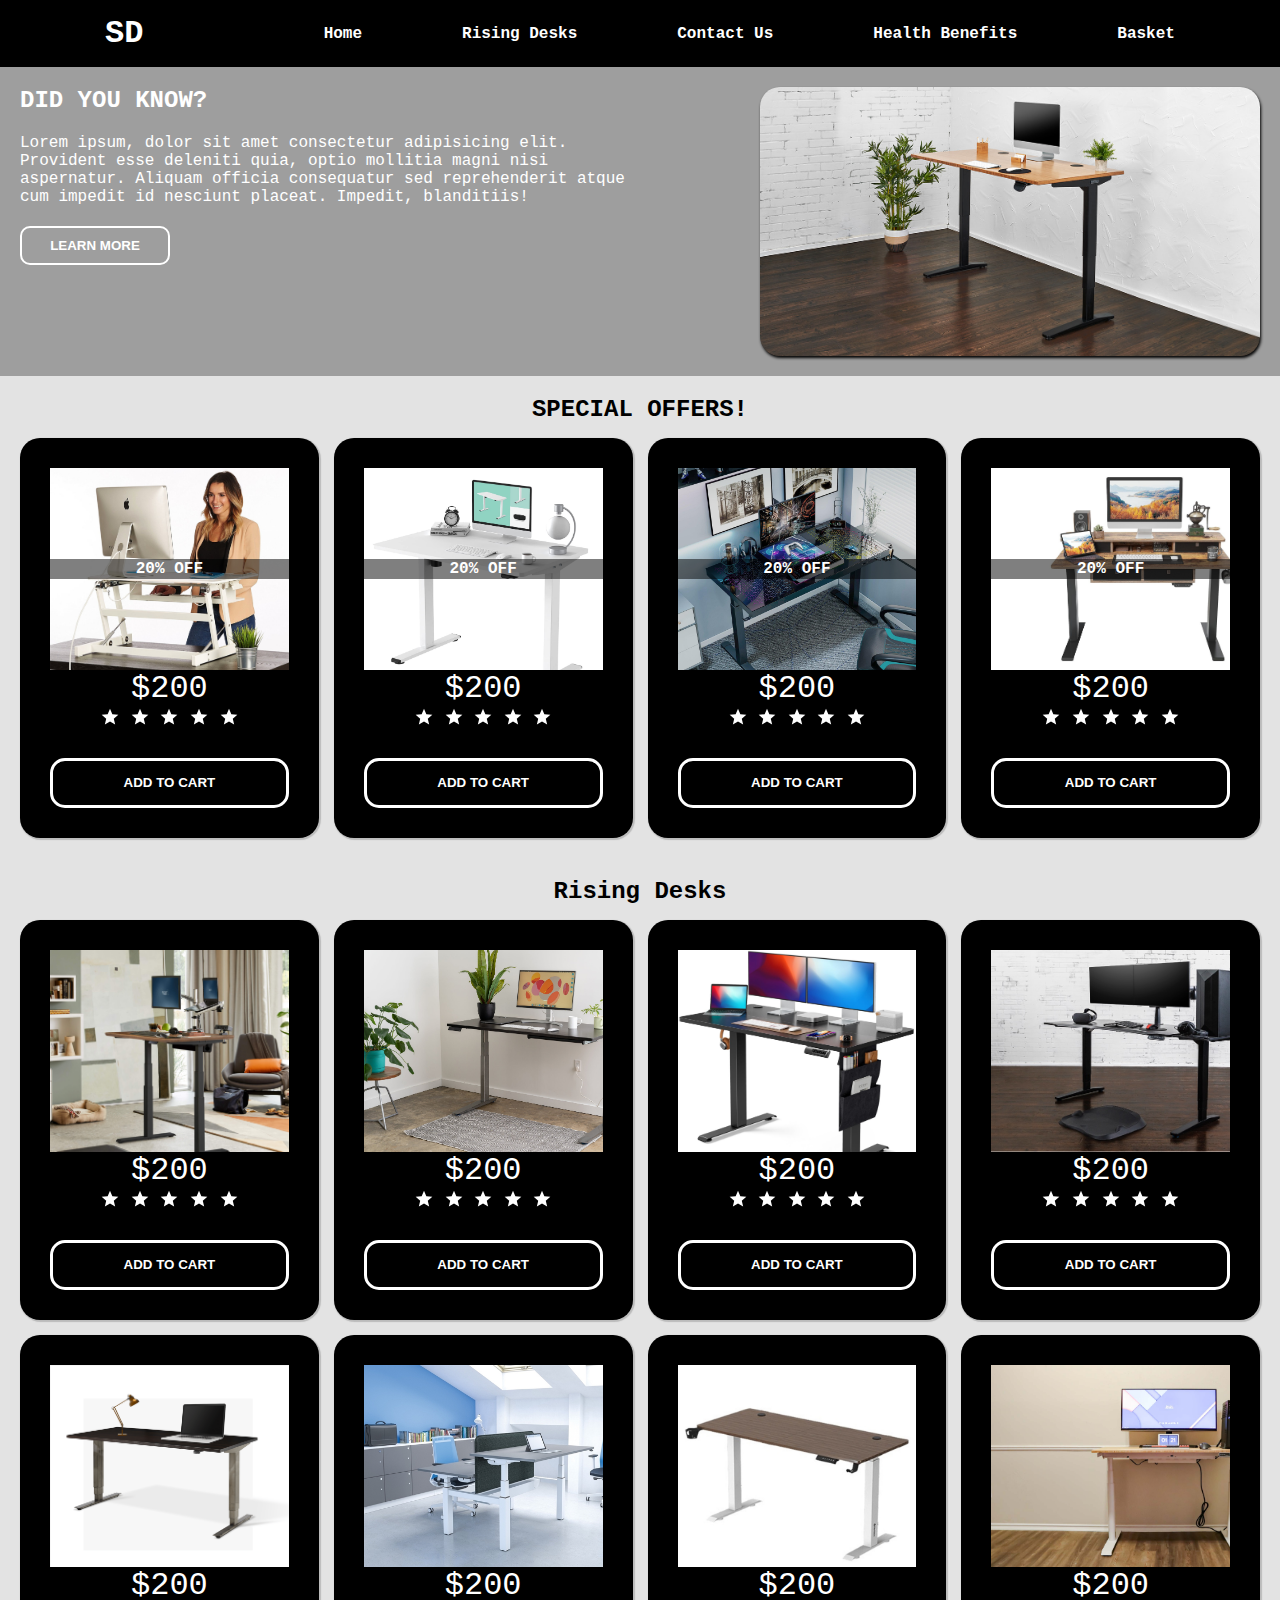
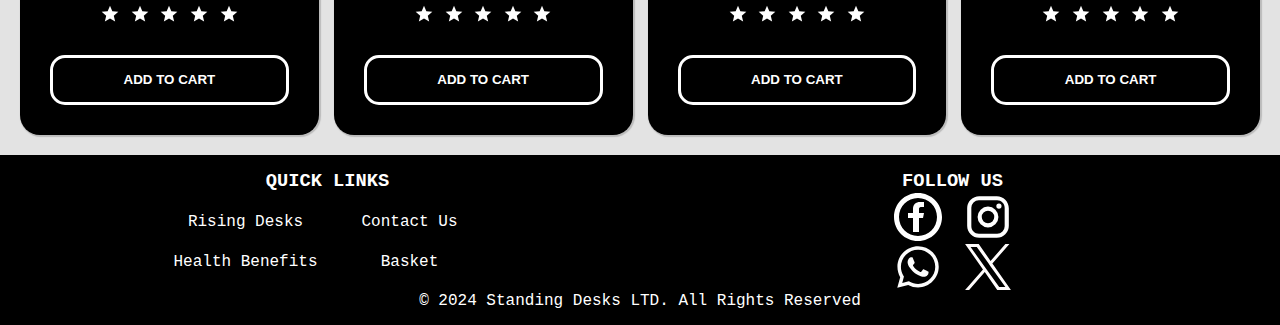
==== index.html @ 580be92f "Add footer section" ====
<!DOCTYPE html>
<html lang="en">
<head>
    <meta charset="UTF-8">
    <meta name="viewport" content="width=device-width, initial-scale=1.0">
    <title>Standing Desks LTD</title>
    <link rel="stylesheet" href="./assets/css/styles.css">
</head>
<body>
    <!--NAVIGATION BAR-->
    <div class="nav">
        <p class="logo">SD</p>
        <ul>
            <li><a href="">Home</a></li>
            <li><a href="">Rising Desks</a></li>
            <li><a href="">Contact Us</a></li>
            <li><a href="">Health Benefits</a></li>
            <li><a href="">Basket</a></li>
        </ul>
    </div>
    <!--HERO -->
    <div class="hero">
        <div class="hero-text">
            <h2>DID YOU KNOW?</h2>
             <p>Lorem ipsum, dolor sit amet consectetur adipisicing elit. Provident esse deleniti quia, optio mollitia magni nisi aspernatur. Aliquam officia consequatur sed reprehenderit atque cum impedit id nesciunt placeat. Impedit, blanditiis!</p>
             <button>LEARN MORE</button>
        </div>
        <img src="./assets/img/standing-desk-1.jpg" alt="">
    </div>
    <!--Special offers section-->
    <div class="special-offers">
        <h2>SPECIAL OFFERS!</h2>
        <!--product card section-->
        <div class="product-card">
            <div class="product-image">
                <div class="tag">20% OFF</div>
            </div>
            <p>$200</p>
            <div class="rating">
                <img src="./assets/img/star.svg" alt="">
                <img src="./assets/img/star.svg" alt="">
                <img src="./assets/img/star.svg" alt="">
                <img src="./assets/img/star.svg" alt="">
                <img src="./assets/img/star.svg" alt="">
            </div>
            <button>ADD TO CART</button>
        </div>

        <div class="product-card">
            <div class="product-image">
                <div class="tag">20% OFF</div>
            </div>
            <p>$200</p>
            <div class="rating">
                <img src="./assets/img/star.svg" alt="">
                <img src="./assets/img/star.svg" alt="">
                <img src="./assets/img/star.svg" alt="">
                <img src="./assets/img/star.svg" alt="">
                <img src="./assets/img/star.svg" alt="">
            </div>
            <button>ADD TO CART</button>
        </div>

        <div class="product-card">
            <div class="product-image">
                <div class="tag">20% OFF</div>
            </div>
            <p>$200</p>
            <div class="rating">
                <img src="./assets/img/star.svg" alt="">
                <img src="./assets/img/star.svg" alt="">
                <img src="./assets/img/star.svg" alt="">
                <img src="./assets/img/star.svg" alt="">
                <img src="./assets/img/star.svg" alt="">
            </div>
            <button>ADD TO CART</button>
        </div>
        <div class="product-card">
            <div class="product-image">
                <div class="tag">20% OFF</div>

            </div>
            <p>$200</p>
            <div class="rating">
                <img src="./assets/img/star.svg" alt="">
                <img src="./assets/img/star.svg" alt="">
                <img src="./assets/img/star.svg" alt="">
                <img src="./assets/img/star.svg" alt="">
                <img src="./assets/img/star.svg" alt="">
            </div>
            <button>ADD TO CART</button>
        </div>    

    </div>

    <!--rising desks section-->
    <div class="rising-desks">
        <h2>Rising Desks</h2>
        <!--product card section-->
        <div class="product-card">
            <div class="product-image">
            </div>
            <p>$200</p>
            <div class="rating">
                <img src="./assets/img/star.svg" alt="">
                <img src="./assets/img/star.svg" alt="">
                <img src="./assets/img/star.svg" alt="">
                <img src="./assets/img/star.svg" alt="">
                <img src="./assets/img/star.svg" alt="">
            </div>
            <button>ADD TO CART</button>
        </div>

        <div class="product-card">
            <div class="product-image">
            </div>
            <p>$200</p>
            <div class="rating">
                <img src="./assets/img/star.svg" alt="">
                <img src="./assets/img/star.svg" alt="">
                <img src="./assets/img/star.svg" alt="">
                <img src="./assets/img/star.svg" alt="">
                <img src="./assets/img/star.svg" alt="">
            </div>
            <button>ADD TO CART</button>
        </div>

        <div class="product-card">
            <div class="product-image">
            </div>
            <p>$200</p>
            <div class="rating">
                <img src="./assets/img/star.svg" alt="">
                <img src="./assets/img/star.svg" alt="">
                <img src="./assets/img/star.svg" alt="">
                <img src="./assets/img/star.svg" alt="">
                <img src="./assets/img/star.svg" alt="">
            </div>
            <button>ADD TO CART</button>
        </div>
        <div class="product-card">
            <div class="product-image">
            </div>
            <p>$200</p>
            <div class="rating">
                <img src="./assets/img/star.svg" alt="">
                <img src="./assets/img/star.svg" alt="">
                <img src="./assets/img/star.svg" alt="">
                <img src="./assets/img/star.svg" alt="">
                <img src="./assets/img/star.svg" alt="">
            </div>
            <button>ADD TO CART</button>
        </div> 
        <div class="product-card">
            <div class="product-image">
            </div>
            <p>$200</p>
            <div class="rating">
                <img src="./assets/img/star.svg" alt="">
                <img src="./assets/img/star.svg" alt="">
                <img src="./assets/img/star.svg" alt="">
                <img src="./assets/img/star.svg" alt="">
                <img src="./assets/img/star.svg" alt="">
            </div>
            <button>ADD TO CART</button>
        </div>

        <div class="product-card">
            <div class="product-image">
            </div>
            <p>$200</p>
            <div class="rating">
                <img src="./assets/img/star.svg" alt="">
                <img src="./assets/img/star.svg" alt="">
                <img src="./assets/img/star.svg" alt="">
                <img src="./assets/img/star.svg" alt="">
                <img src="./assets/img/star.svg" alt="">
            </div>
            <button>ADD TO CART</button>
        </div>

        <div class="product-card">
            <div class="product-image">
            </div>
            <p>$200</p>
            <div class="rating">
                <img src="./assets/img/star.svg" alt="">
                <img src="./assets/img/star.svg" alt="">
                <img src="./assets/img/star.svg" alt="">
                <img src="./assets/img/star.svg" alt="">
                <img src="./assets/img/star.svg" alt="">
            </div>
            <button>ADD TO CART</button>
        </div>
        <div class="product-card">
            <div class="product-image">
            </div>
            <p>$200</p>
            <div class="rating">
                <img src="./assets/img/star.svg" alt="">
                <img src="./assets/img/star.svg" alt="">
                <img src="./assets/img/star.svg" alt="">
                <img src="./assets/img/star.svg" alt="">
                <img src="./assets/img/star.svg" alt="">
            </div>
            <button>ADD TO CART</button>
        </div>    

    </div>   

    </div>
    <!--footer section-->
    <div class="footer">
        <div class="quick-links">
            <h3>QUICK LINKS</h3>
            <p>Rising Desks</p>
            <p>Contact Us</p>
            <p>Health Benefits</p>
            <p>Basket</p>
        </div>
        <div class = "follow-us">
            <h3>FOLLOW US</h3>
            <img src="./assets/img/facebook.svg" alt="">
            <img src="./assets/img/instagram-icon.svg" alt="">
            <img src="./assets/img/whatsapp-icon.svg" alt="">
            <img src="./assets/img/x-icon.svg" alt="">
        </div>
        <p>&#169; 2024 Standing Desks LTD. All Rights Reserved</p>
    </div>
</body>
</html>
---- assets/css/styles.css ----
*{
    margin: 0;
    padding: 0;
    box-sizing: border-box;
}

:root{
    --body-color:#E3E3E3;
    --text-color:white;
    --nav-color:black;
}

body{
    background-color: var(--body-color);
    font-family: 'Courier New', Courier, monospace;
}
/* style rules for navigation bar and logo*/
.nav{
    display: flex;
    background-color: black;
    padding: 15px;
    justify-content: space-around;
    align-items: center;
    
}

.nav ul{
    display: flex;
    gap: 100px;
}

.nav ul li,
.nav ul li a
{
    color: var(--text-color);
    text-decoration: none;
    list-style: none;
    font-size: 1rem;
    font-weight: 700;
    
}


.nav .logo{
    color: var(--text-color);
    font-size: 2rem;
    font-weight: 900;
}

/*style rules for hero */

.hero
{
    display: grid;
    grid-template-columns: 1fr 1fr;
    padding: 20px;
    background-color: rgba(0, 0, 0,0.3);
}

.hero img{
    justify-self: end;
    width:500px;
    border-radius: 20px;
    background-color: grey;
    background-image: url("../img/standing-desk-1.jpg"); 
    box-shadow: 1px 2px 3px black;           
}

.hero .hero-text{
    display: flex;
    gap: 20px;
    flex-direction: column;
    justify-self: center;
    color: var(--text-color);
}

.hero-text > button{
    border: 2px solid var(--text-color);
    color: var(--text-color);
    padding: 10px 20px;
    font-weight: 900;
    background-color: rgba(0, 0, 0,0);
    width: 150px;
    border-radius: 10px;
    
}

/*style rules for special offers section and rising desk section*/
.special-offers,
.rising-desks{
    padding: 20px;
    display: grid;
    gap: 15px;
    grid-template-columns: 1fr 1fr 1fr 1fr;
    
}

.special-offers > h2,
.rising-desks > h2{
    justify-self: center;
    grid-column: 1 / 5 ;
}

/* style rules for product card*/
.special-offers .product-card{
    display: grid;
    padding: 30px;
    grid-template-rows: 2fr 0.2fr 0.5fr 0.5fr;
    height: 400px;
    background-color: rgb(0, 0, 0);
    border-radius: 20px;
    box-shadow: 1px 1px 1px 1px rgb(187, 187, 187);
}

.special-offers .product-card .product-image{
    display: flex;
    align-items: center;
    
}

.special-offers .product-card:nth-child(2) .product-image{
    background-image: url("../img/standing-desk-2.jpg");
    background-size: cover;
    background-repeat: no-repeat;
    
}

.special-offers .product-card:nth-child(3) .product-image{
    background-image: url("../img/standing-desk-3.jpg");
    background-size: cover;
    background-repeat: no-repeat;
    
}

.special-offers .product-card:nth-child(4) .product-image{
    background-image: url("../img/standing-desk-4.jpg");
    background-size: cover;
    background-repeat: no-repeat;
    
}

.special-offers .product-card:nth-child(5) .product-image{
    background-image: url("../img/standing-desk-5.jpg");
    background-size: cover;
    background-repeat: no-repeat;
    
}

.special-offers .product-card .product-image .tag{
    display: flex;
    justify-content: center;
    align-items: center;
    background-color: rgba(0, 0, 0,0.5);
    color: var(--text-color);
    font-weight: 700;
    flex: 1;
    height: 20px;
    
}

.special-offers .product-card .rating img{ 
    width: 20px; 
}

.special-offers .product-card .rating { 
    justify-self: center;
}

.special-offers .product-card p{
    color: var(--text-color);
    justify-self: center;
    font-size: 2rem;
}

.special-offers .product-card button{
    border: 3px solid white;
    background-color: black;
    color: var(--text-color);
    border-radius: 15px;
    font-weight: 900;
}

/*rising desks section*/
.rising-desks .product-card{
    display: grid;
    padding: 30px;
    grid-template-rows: 2fr 0.2fr 0.5fr 0.5fr;
    height: 400px;
    background-color: rgb(0, 0, 0);
    border-radius: 20px;
    box-shadow: 1px 1px 1px 1px rgb(187, 187, 187);
}

.rising-desks .product-card .product-image{
    display: flex;
    align-items: center;
    
}

.rising-desks .product-card:nth-child(2) .product-image{
    background-image: url("../img/standing-desk-6.jpg");
    background-size: cover;
    background-repeat: no-repeat;
    
}

.rising-desks .product-card:nth-child(3) .product-image{
    background-image: url("../img/standing-desk-7.jpg");
    background-size: cover;
    background-repeat: no-repeat;
    
}

.rising-desks .product-card:nth-child(4) .product-image{
    background-image: url("../img/standing-desk-8.jpg");
    background-size: cover;
    background-repeat: no-repeat;
    
}

.rising-desks .product-card:nth-child(5) .product-image{
    background-image: url("../img/standing-desk-9.jpg");
    background-size: cover;
    background-repeat: no-repeat;
    
}

.rising-desks .product-card:nth-child(6) .product-image{
    background-image: url("../img/standing-desk-10.png");
    background-size: cover;
    background-repeat: no-repeat;
    
}

.rising-desks .product-card:nth-child(7) .product-image{
    background-image: url("../img/standing-desk-11.jpg");
    background-size: cover;
    background-repeat: no-repeat;
    
}

.rising-desks .product-card:nth-child(8) .product-image{
    background-image: url("../img/standing-desk-12.jpg");
    background-size: cover;
    background-repeat: no-repeat;
    
}

.rising-desks .product-card:nth-child(9) .product-image{
    background-image: url("../img/standing-desk-13.jpg");
    background-size: cover;
    background-repeat: no-repeat;
    
}
.rising-desks .product-card .product-image .tag{
    display: flex;
    justify-content: center;
    align-items: center;
    background-color: rgba(0, 0, 0,0.5);
    color: var(--text-color);
    font-weight: 700;
    flex: 1;
    height: 20px;
    
}

.rising-desks .product-card .rating img{ 
    width: 20px; 
}

.rising-desks .product-card .rating { 
    justify-self: center;
}

.rising-desks .product-card p{
    color: var(--text-color);
    justify-self: center;
    font-size: 2rem;
}

.rising-desks .product-card button{
    border: 3px solid white;
    background-color: black;
    color: var(--text-color);
    border-radius: 15px;
    font-weight: 900;
}

/*style rules footer*/

.footer{
    display: grid;
    padding: 15px;
    grid-template-columns: 1fr 1fr;
    justify-items: center;
    background-color: black;
    color: var(--text-color);
}

.footer > p {
    grid-column: 1 / 3;
}

.footer .quick-links,
.footer .follow-us{
    display: grid;
    justify-items: center;
    grid-template-columns: 1fr 1fr;
    column-gap: 20px;
}

.footer .quick-links > h3,
.footer .follow-us > h3{
    grid-column: 1 / 3;
}

.footer .follow-us > img{
    width: 50px;
}
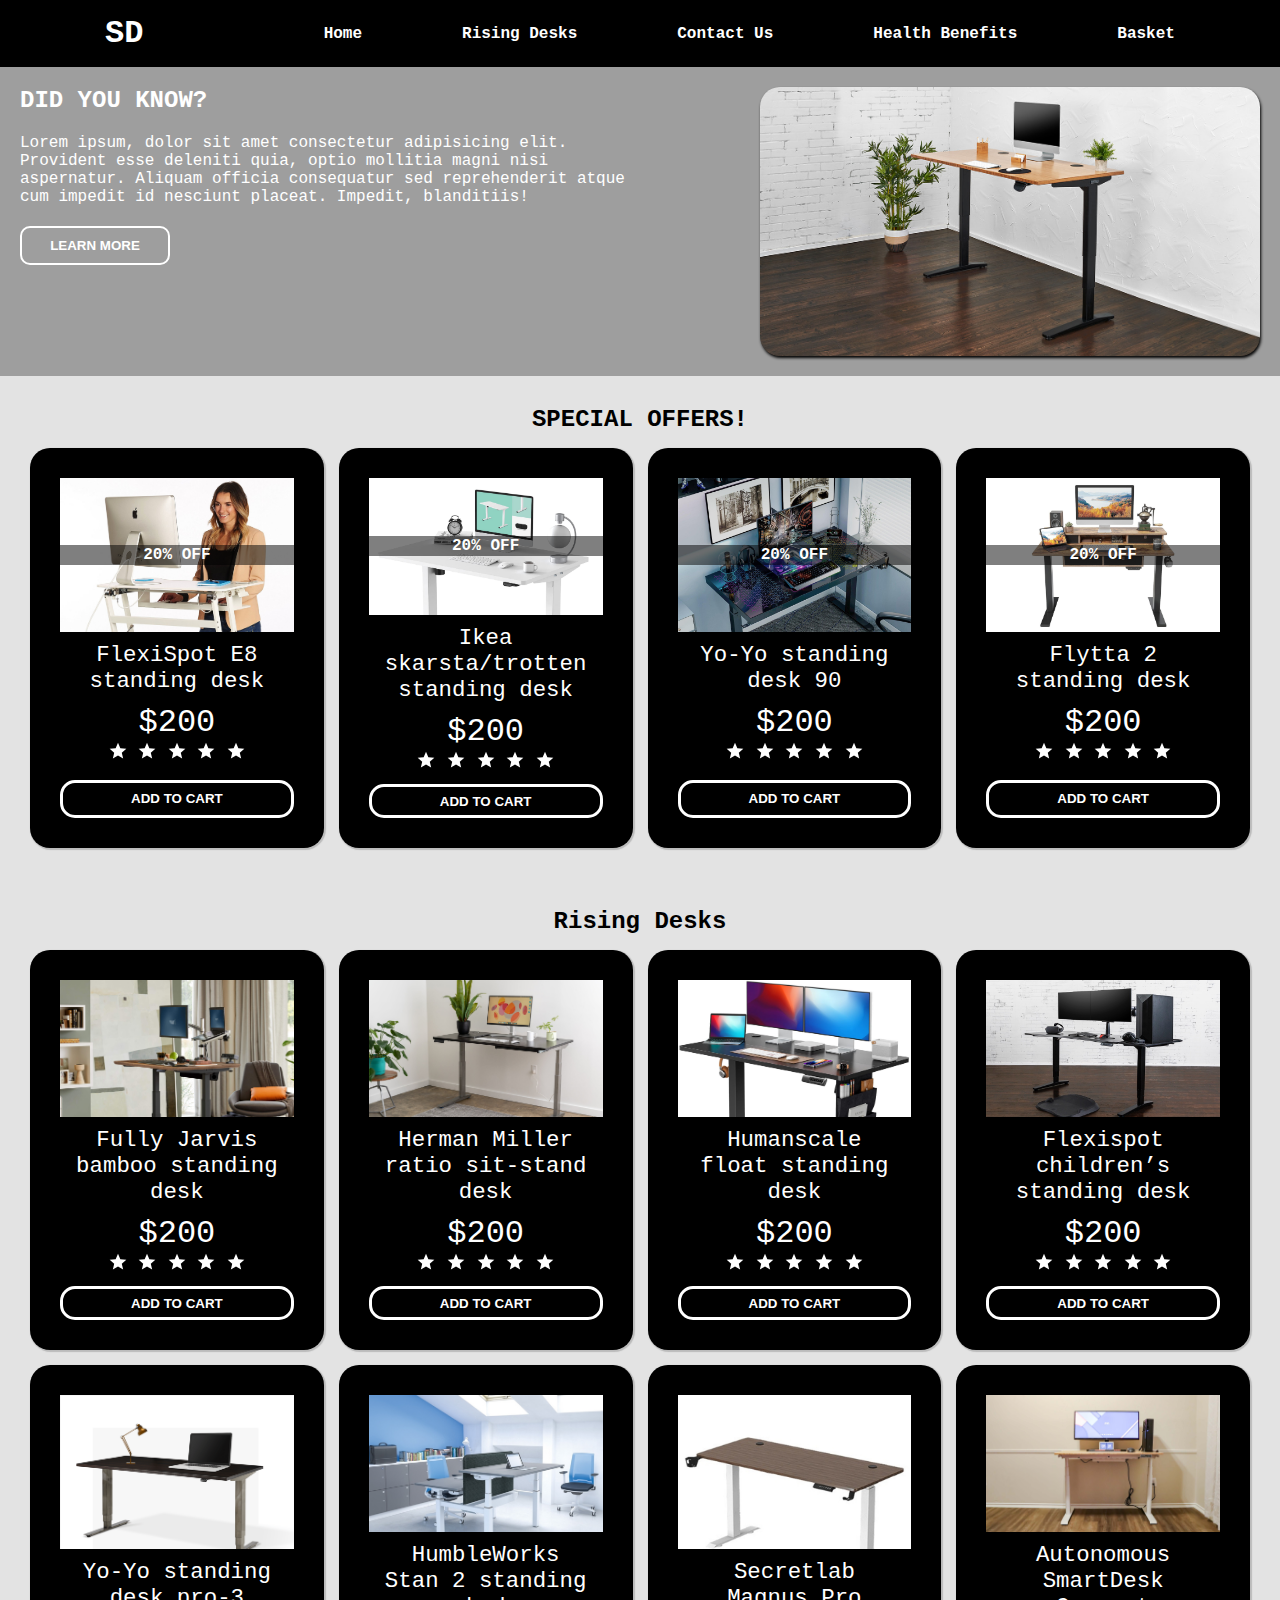
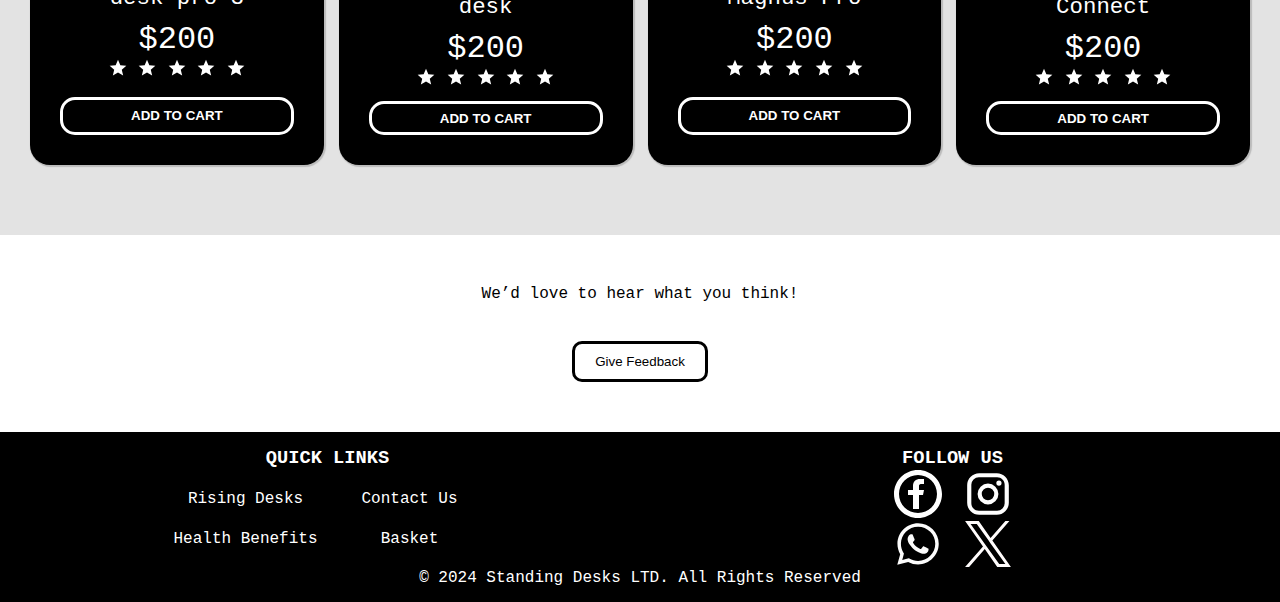
==== commit 66c278f3: "Add link to contact.html" ====
--- a/index.html
+++ b/index.html
@@ -13,7 +13,7 @@
         <ul>
             <li><a href="">Home</a></li>
             <li><a href="">Rising Desks</a></li>
-            <li><a href="">Contact Us</a></li>
+            <li><a href="./assets/pages/contact-us.html">Contact Us</a></li>
             <li><a href="">Health Benefits</a></li>
             <li><a href="">Basket</a></li>
         </ul>
@@ -35,51 +35,58 @@
             <div class="product-image">
                 <div class="tag">20% OFF</div>
             </div>
-            <p>$200</p>
-            <div class="rating">
-                <img src="./assets/img/star.svg" alt="">
-                <img src="./assets/img/star.svg" alt="">
-                <img src="./assets/img/star.svg" alt="">
-                <img src="./assets/img/star.svg" alt="">
-                <img src="./assets/img/star.svg" alt="">
-            </div>
-            <button>ADD TO CART</button>
-        </div>
-
-        <div class="product-card">
-            <div class="product-image">
-                <div class="tag">20% OFF</div>
-            </div>
-            <p>$200</p>
-            <div class="rating">
-                <img src="./assets/img/star.svg" alt="">
-                <img src="./assets/img/star.svg" alt="">
-                <img src="./assets/img/star.svg" alt="">
-                <img src="./assets/img/star.svg" alt="">
-                <img src="./assets/img/star.svg" alt="">
-            </div>
-            <button>ADD TO CART</button>
-        </div>
-
-        <div class="product-card">
-            <div class="product-image">
-                <div class="tag">20% OFF</div>
-            </div>
-            <p>$200</p>
-            <div class="rating">
-                <img src="./assets/img/star.svg" alt="">
-                <img src="./assets/img/star.svg" alt="">
-                <img src="./assets/img/star.svg" alt="">
-                <img src="./assets/img/star.svg" alt="">
-                <img src="./assets/img/star.svg" alt="">
-            </div>
-            <button>ADD TO CART</button>
-        </div>
-        <div class="product-card">
-            <div class="product-image">
-                <div class="tag">20% OFF</div>
-
-            </div>
+            <p class="product-name">FlexiSpot E8 standing desk</p>
+
+            <p>$200</p>
+            <div class="rating">
+                <img src="./assets/img/star.svg" alt="">
+                <img src="./assets/img/star.svg" alt="">
+                <img src="./assets/img/star.svg" alt="">
+                <img src="./assets/img/star.svg" alt="">
+                <img src="./assets/img/star.svg" alt="">
+            </div>
+            <button>ADD TO CART</button>
+        </div>
+
+        <div class="product-card">
+            <div class="product-image">
+                <div class="tag">20% OFF</div>
+            </div>
+            <p class="product-name">Ikea skarsta/trotten standing desk</p>
+
+            <p>$200</p>
+            <div class="rating">
+                <img src="./assets/img/star.svg" alt="">
+                <img src="./assets/img/star.svg" alt="">
+                <img src="./assets/img/star.svg" alt="">
+                <img src="./assets/img/star.svg" alt="">
+                <img src="./assets/img/star.svg" alt="">
+            </div>
+            <button>ADD TO CART</button>
+        </div>
+
+        <div class="product-card">
+            <div class="product-image">
+                <div class="tag">20% OFF</div>
+            </div>
+            <p class="product-name">Yo-Yo standing desk 90</p>
+            <p>$200</p>
+            <div class="rating">
+                <img src="./assets/img/star.svg" alt="">
+                <img src="./assets/img/star.svg" alt="">
+                <img src="./assets/img/star.svg" alt="">
+                <img src="./assets/img/star.svg" alt="">
+                <img src="./assets/img/star.svg" alt="">
+            </div>
+            <button>ADD TO CART</button>
+        </div>
+        <div class="product-card">
+            <div class="product-image">
+                <div class="tag">20% OFF</div>
+
+            </div>
+            <p class="product-name">Flytta 2 standing desk</p>
+
             <p>$200</p>
             <div class="rating">
                 <img src="./assets/img/star.svg" alt="">
@@ -100,47 +107,54 @@
         <div class="product-card">
             <div class="product-image">
             </div>
-            <p>$200</p>
-            <div class="rating">
-                <img src="./assets/img/star.svg" alt="">
-                <img src="./assets/img/star.svg" alt="">
-                <img src="./assets/img/star.svg" alt="">
-                <img src="./assets/img/star.svg" alt="">
-                <img src="./assets/img/star.svg" alt="">
-            </div>
-            <button>ADD TO CART</button>
-        </div>
-
-        <div class="product-card">
-            <div class="product-image">
-            </div>
-            <p>$200</p>
-            <div class="rating">
-                <img src="./assets/img/star.svg" alt="">
-                <img src="./assets/img/star.svg" alt="">
-                <img src="./assets/img/star.svg" alt="">
-                <img src="./assets/img/star.svg" alt="">
-                <img src="./assets/img/star.svg" alt="">
-            </div>
-            <button>ADD TO CART</button>
-        </div>
-
-        <div class="product-card">
-            <div class="product-image">
-            </div>
-            <p>$200</p>
-            <div class="rating">
-                <img src="./assets/img/star.svg" alt="">
-                <img src="./assets/img/star.svg" alt="">
-                <img src="./assets/img/star.svg" alt="">
-                <img src="./assets/img/star.svg" alt="">
-                <img src="./assets/img/star.svg" alt="">
-            </div>
-            <button>ADD TO CART</button>
-        </div>
-        <div class="product-card">
-            <div class="product-image">
-            </div>
+            <p class="product-name">Fully Jarvis bamboo standing desk</p>
+
+            <p>$200</p>
+            <div class="rating">
+                <img src="./assets/img/star.svg" alt="">
+                <img src="./assets/img/star.svg" alt="">
+                <img src="./assets/img/star.svg" alt="">
+                <img src="./assets/img/star.svg" alt="">
+                <img src="./assets/img/star.svg" alt="">
+            </div>
+            <button>ADD TO CART</button>
+        </div>
+
+        <div class="product-card">
+            <div class="product-image">
+            </div>
+            <p class="product-name">Herman Miller ratio sit-stand desk</p>
+
+            <p>$200</p>
+            <div class="rating">
+                <img src="./assets/img/star.svg" alt="">
+                <img src="./assets/img/star.svg" alt="">
+                <img src="./assets/img/star.svg" alt="">
+                <img src="./assets/img/star.svg" alt="">
+                <img src="./assets/img/star.svg" alt="">
+            </div>
+            <button>ADD TO CART</button>
+        </div>
+
+        <div class="product-card">
+            <div class="product-image">
+            </div>
+            <p class="product-name">Humanscale float standing desk</p>
+            <p>$200</p>
+            <div class="rating">
+                <img src="./assets/img/star.svg" alt="">
+                <img src="./assets/img/star.svg" alt="">
+                <img src="./assets/img/star.svg" alt="">
+                <img src="./assets/img/star.svg" alt="">
+                <img src="./assets/img/star.svg" alt="">
+            </div>
+            <button>ADD TO CART</button>
+        </div>
+        <div class="product-card">
+            <div class="product-image">
+            </div>
+            <p class="product-name">Flexispot children’s standing desk</p>
+            
             <p>$200</p>
             <div class="rating">
                 <img src="./assets/img/star.svg" alt="">
@@ -154,47 +168,54 @@
         <div class="product-card">
             <div class="product-image">
             </div>
-            <p>$200</p>
-            <div class="rating">
-                <img src="./assets/img/star.svg" alt="">
-                <img src="./assets/img/star.svg" alt="">
-                <img src="./assets/img/star.svg" alt="">
-                <img src="./assets/img/star.svg" alt="">
-                <img src="./assets/img/star.svg" alt="">
-            </div>
-            <button>ADD TO CART</button>
-        </div>
-
-        <div class="product-card">
-            <div class="product-image">
-            </div>
-            <p>$200</p>
-            <div class="rating">
-                <img src="./assets/img/star.svg" alt="">
-                <img src="./assets/img/star.svg" alt="">
-                <img src="./assets/img/star.svg" alt="">
-                <img src="./assets/img/star.svg" alt="">
-                <img src="./assets/img/star.svg" alt="">
-            </div>
-            <button>ADD TO CART</button>
-        </div>
-
-        <div class="product-card">
-            <div class="product-image">
-            </div>
-            <p>$200</p>
-            <div class="rating">
-                <img src="./assets/img/star.svg" alt="">
-                <img src="./assets/img/star.svg" alt="">
-                <img src="./assets/img/star.svg" alt="">
-                <img src="./assets/img/star.svg" alt="">
-                <img src="./assets/img/star.svg" alt="">
-            </div>
-            <button>ADD TO CART</button>
-        </div>
-        <div class="product-card">
-            <div class="product-image">
-            </div>
+            <p class="product-name">Yo-Yo standing desk pro-3</p>
+
+            <p>$200</p>
+            <div class="rating">
+                <img src="./assets/img/star.svg" alt="">
+                <img src="./assets/img/star.svg" alt="">
+                <img src="./assets/img/star.svg" alt="">
+                <img src="./assets/img/star.svg" alt="">
+                <img src="./assets/img/star.svg" alt="">
+            </div>
+            <button>ADD TO CART</button>
+        </div>
+
+        <div class="product-card">
+            <div class="product-image">
+            </div>
+            <p class="product-name">HumbleWorks Stan 2 standing desk</p>
+
+            <p>$200</p>
+            <div class="rating">
+                <img src="./assets/img/star.svg" alt="">
+                <img src="./assets/img/star.svg" alt="">
+                <img src="./assets/img/star.svg" alt="">
+                <img src="./assets/img/star.svg" alt="">
+                <img src="./assets/img/star.svg" alt="">
+            </div>
+            <button>ADD TO CART</button>
+        </div>
+
+        <div class="product-card">
+            <div class="product-image">
+            </div>
+            <p class="product-name">Secretlab Magnus Pro</p>
+            <p>$200</p>
+            <div class="rating">
+                <img src="./assets/img/star.svg" alt="">
+                <img src="./assets/img/star.svg" alt="">
+                <img src="./assets/img/star.svg" alt="">
+                <img src="./assets/img/star.svg" alt="">
+                <img src="./assets/img/star.svg" alt="">
+            </div>
+            <button>ADD TO CART</button>
+        </div>
+        <div class="product-card">
+            <div class="product-image">
+            </div>
+            <p class="product-name">Autonomous SmartDesk Connect</p>
+
             <p>$200</p>
             <div class="rating">
                 <img src="./assets/img/star.svg" alt="">
@@ -208,6 +229,11 @@
 
     </div>   
 
+    </div>
+    <!--feedback section-->
+    <div class="feedback">
+        <p>We’d love to hear what you think!</p>
+        <button>Give Feedback</button>
     </div>
     <!--footer section-->
     <div class="footer">
--- a/assets/css/styles.css
+++ b/assets/css/styles.css
@@ -88,10 +88,10 @@
 /*style rules for special offers section and rising desk section*/
 .special-offers,
 .rising-desks{
-    padding: 20px;
     display: grid;
     gap: 15px;
     grid-template-columns: 1fr 1fr 1fr 1fr;
+    padding: 30px;
     
 }
 
@@ -105,7 +105,7 @@
 .special-offers .product-card{
     display: grid;
     padding: 30px;
-    grid-template-rows: 2fr 0.2fr 0.5fr 0.5fr;
+    grid-template-rows: 2fr 0.2fr 0.2fr 0.5fr 0.5fr;
     height: 400px;
     background-color: rgb(0, 0, 0);
     border-radius: 20px;
@@ -172,6 +172,13 @@
     font-size: 2rem;
 }
 
+.special-offers .product-card .product-name{
+    color: var(--text-color);
+    font-size: 1.4rem;
+    text-align: center;
+    padding: 10px;
+}
+
 .special-offers .product-card button{
     border: 3px solid white;
     background-color: black;
@@ -184,7 +191,7 @@
 .rising-desks .product-card{
     display: grid;
     padding: 30px;
-    grid-template-rows: 2fr 0.2fr 0.5fr 0.5fr;
+    grid-template-rows: 2fr 0.2fr 0.2fr 0.5fr 0.5fr;
     height: 400px;
     background-color: rgb(0, 0, 0);
     border-radius: 20px;
@@ -278,6 +285,13 @@
     font-size: 2rem;
 }
 
+.rising-desks .product-card .product-name{
+    color: var(--text-color);
+    font-size: 1.4rem;
+    text-align: center;
+    padding: 10px;
+}
+
 .rising-desks .product-card button{
     border: 3px solid white;
     background-color: black;
@@ -285,7 +299,23 @@
     border-radius: 15px;
     font-weight: 900;
 }
-
+/*style rules for feedback section*/
+.feedback{
+    display: grid;
+    background-color:rgb(255, 255, 255);
+    padding: 50px;
+    grid-template-rows: 1fr 1fr;
+    row-gap: 15px;
+    justify-items: center;
+    margin-top: 40px;
+}
+
+.feedback > button{
+    background-color: white;
+    padding:10px 20px;
+    border: 3px solid black;
+    border-radius: 10px;
+}
 /*style rules footer*/
 
 .footer{
@@ -318,3 +348,65 @@
     width: 50px;
 }
 
+/*STYLE RULES FOR contact FORM */
+.form-container{
+    display: grid;
+    grid-template-columns: 1fr 1fr;
+}
+
+.form-container .form-picture{
+    background-image: url("../img/standing-desk-4.jpg");
+    background-size: cover;
+    background-repeat: no-repeat;
+}
+
+.form-container .form-picture .test{
+    display: flex;
+    justify-content: center;
+    align-items: center;
+    font-weight: 900;
+    font-size: 2rem;
+    width: auto;
+    height: 75vh;
+    background-color: rgba(29, 28, 28,0.5);
+    color: var(--text-color);
+}
+
+.form-container form{
+    padding: 30px;
+    display: grid;
+    grid-template-columns: 1fr 1fr;
+    column-gap: 15px;
+    row-gap: 20px;
+}
+
+.form-container form .details{
+    display: flex;
+    flex-direction: column;
+}
+
+.form-container form h2{
+    grid-column: 1 / 3;
+}
+
+.form-container form .message{
+    grid-column: 1 / 3;
+}
+
+.form-container form .details > input,
+.form-container form .details > textarea{
+    padding: 10px;
+    border-radius: 20px;
+    border: 1px solid black;
+}
+
+.form-container form button{
+    width: 150px;
+    padding: 10px 20px;
+    border-radius: 20px;
+    color: var(--text-color);
+    background-color: black;
+    font-weight: 900;
+}
+
+
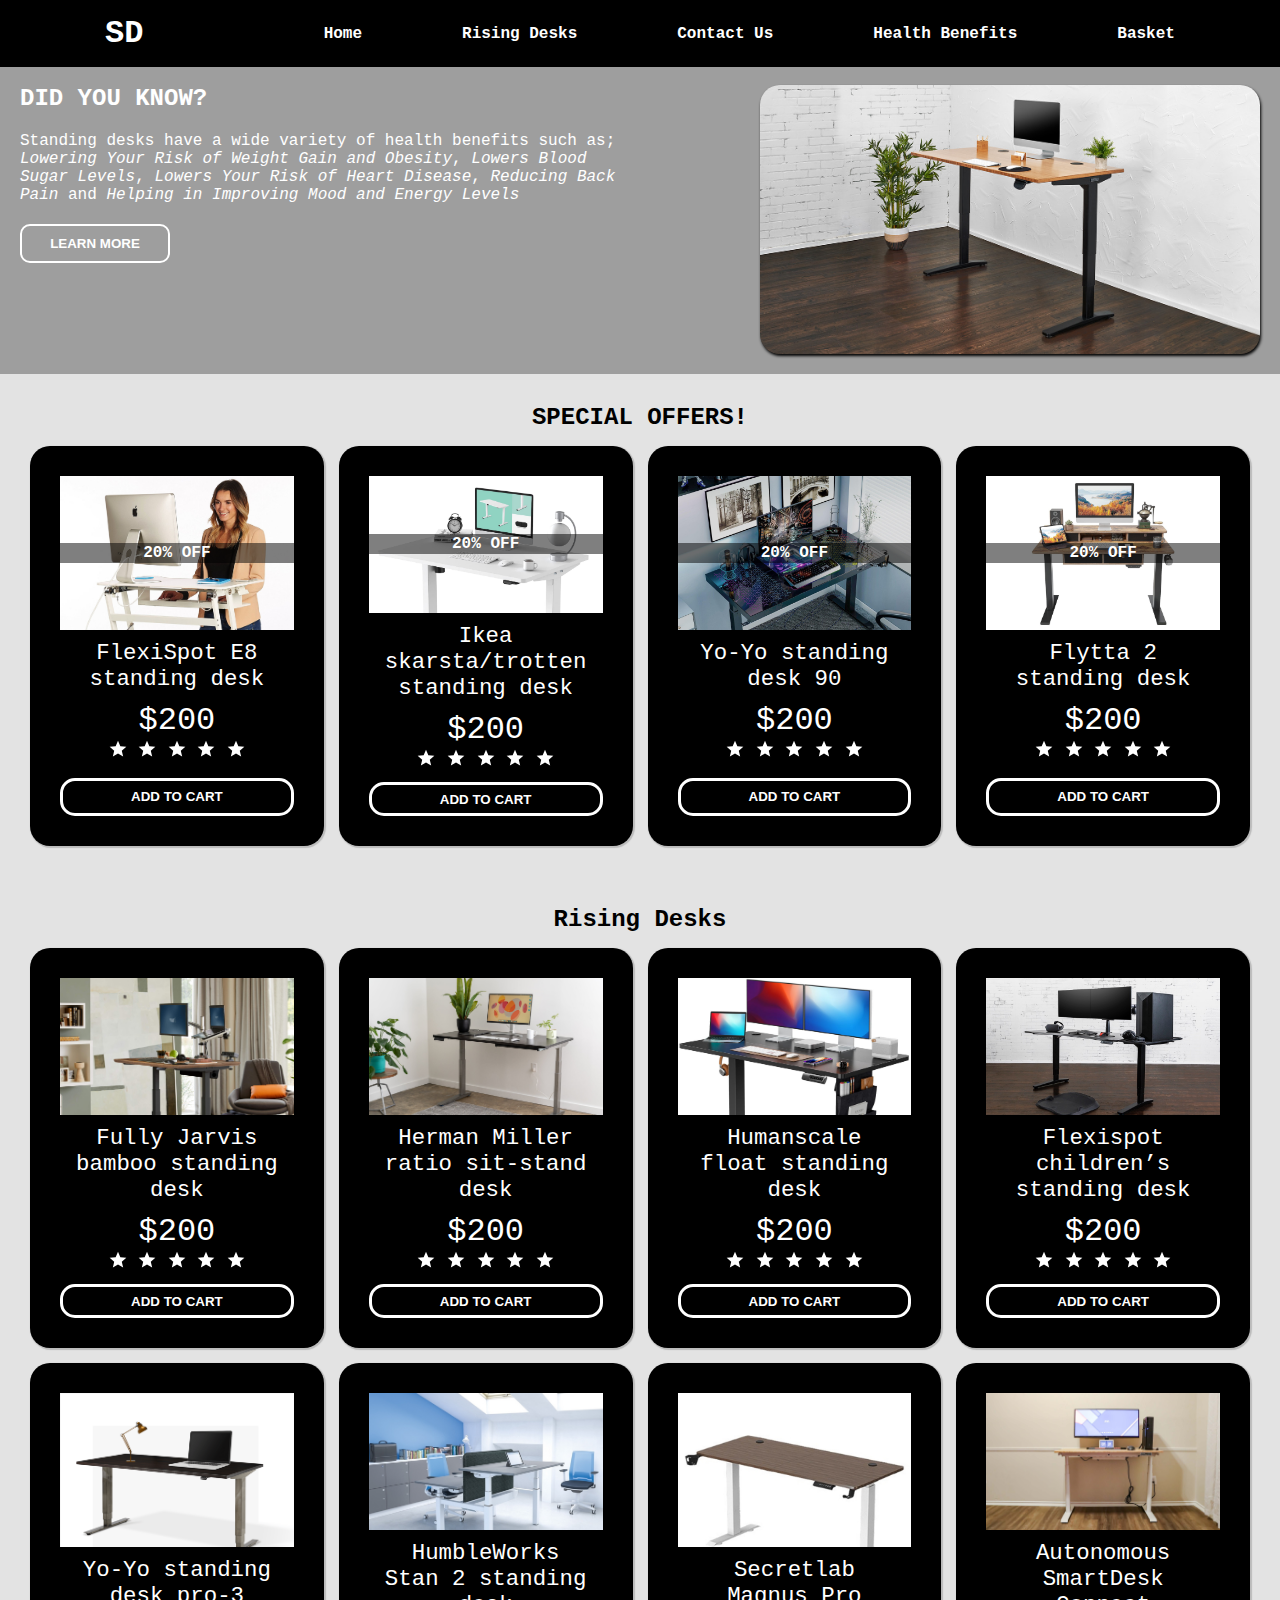
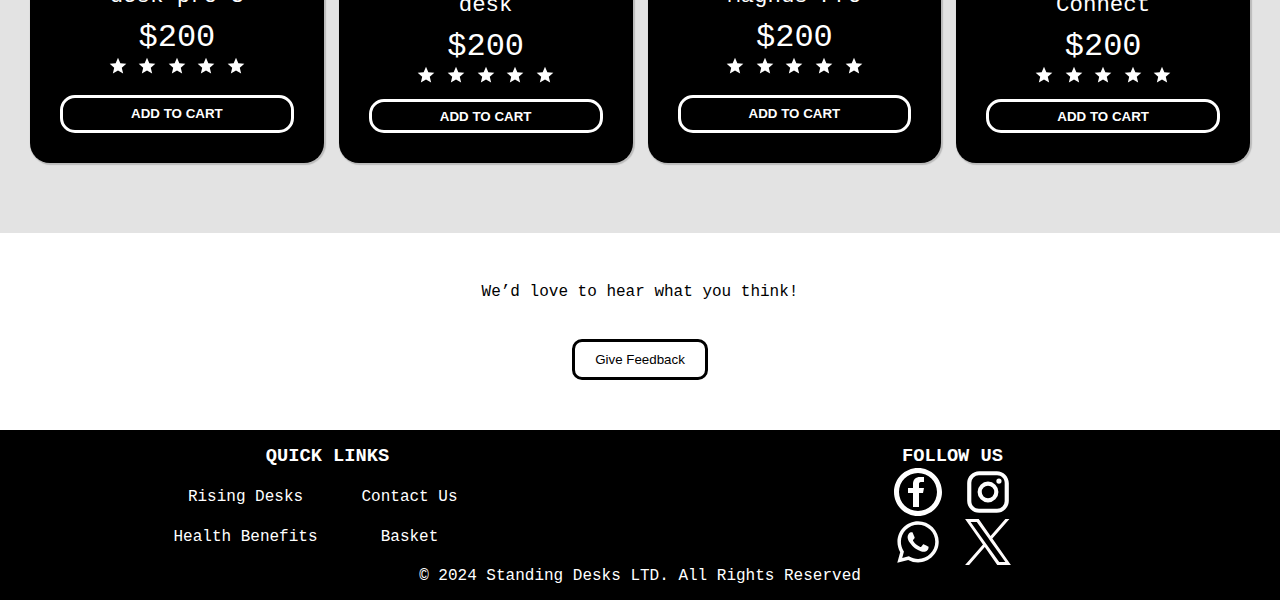
==== commit a56c19ac: "Add link to health benefitd.html" ====
--- a/index.html
+++ b/index.html
@@ -12,9 +12,9 @@
         <p class="logo">SD</p>
         <ul>
             <li><a href="">Home</a></li>
-            <li><a href="">Rising Desks</a></li>
+            <li><a href="./assets/pages/rising-desks.html">Rising Desks</a></li>
             <li><a href="./assets/pages/contact-us.html">Contact Us</a></li>
-            <li><a href="">Health Benefits</a></li>
+            <li><a href="./assets/pages/health-benefits.html">Health Benefits</a></li>
             <li><a href="">Basket</a></li>
         </ul>
     </div>
@@ -22,7 +22,7 @@
     <div class="hero">
         <div class="hero-text">
             <h2>DID YOU KNOW?</h2>
-             <p>Lorem ipsum, dolor sit amet consectetur adipisicing elit. Provident esse deleniti quia, optio mollitia magni nisi aspernatur. Aliquam officia consequatur sed reprehenderit atque cum impedit id nesciunt placeat. Impedit, blanditiis!</p>
+             <p>Standing desks have a wide variety of health benefits such as; <em>Lowering Your Risk of Weight Gain and Obesity</em>, <em>Lowers Blood Sugar Levels</em>, <em>Lowers Your Risk of Heart Disease</em>, <em>Reducing Back Pain</em> and <em>Helping in Improving Mood and Energy Levels</em></p>
              <button>LEARN MORE</button>
         </div>
         <img src="./assets/img/standing-desk-1.jpg" alt="">
--- a/assets/css/styles.css
+++ b/assets/css/styles.css
@@ -21,6 +21,9 @@
     padding: 15px;
     justify-content: space-around;
     align-items: center;
+    position: fixed;
+    top: 0;
+    width: 100vw;
     
 }
 
@@ -52,6 +55,7 @@
 .hero
 {
     display: grid;
+    margin-top: 65px;
     grid-template-columns: 1fr 1fr;
     padding: 20px;
     background-color: rgba(0, 0, 0,0.3);
@@ -352,6 +356,7 @@
 .form-container{
     display: grid;
     grid-template-columns: 1fr 1fr;
+    margin-top: 65px;
 }
 
 .form-container .form-picture{
@@ -409,4 +414,133 @@
     font-weight: 900;
 }
 
-
+/* rising desks product item */
+.product-item{
+    margin: 100px;
+    border: 2px solid black;
+    border-radius: 25px;
+    padding:20px;
+    display: grid;
+    column-gap: 30px;
+    grid-template-columns: 1fr 1fr;
+
+}
+
+.product-item:nth-child(2) .item-image{
+    background-image: url("../img/standing-desk-2.jpg");
+    background-size: cover;
+    background-repeat: no-repeat;
+}
+
+.product-item:nth-child(3) .item-image{
+    background-image: url("../img/standing-desk-3.jpg");
+    background-size: cover;
+    background-repeat: no-repeat;
+}
+
+.product-item:nth-child(4) .item-image{
+    background-image: url("../img/standing-desk-4.jpg");
+    background-size: cover;
+    background-repeat: no-repeat;
+}
+
+.product-item:nth-child(5) .item-image{
+    background-image: url("../img/standing-desk-5.jpg");
+    background-size: cover;
+    background-repeat: no-repeat;
+}
+
+.product-item:nth-child(6) .item-image{
+    background-image: url("../img/standing-desk-6.jpg");
+    background-size: cover;
+    background-repeat: no-repeat;
+}
+
+.product-item:nth-child(7) .item-image{
+    background-image: url("../img/standing-desk-7.jpg");
+    background-size: cover;
+    background-repeat: no-repeat;
+}
+
+.product-item:nth-child(8) .item-image{
+    background-image: url("../img/standing-desk-8.jpg");
+    background-size: cover;
+    background-repeat: no-repeat;
+}
+
+.product-item:nth-child(9) .item-image{
+    background-image: url("../img/standing-desk-9.jpg");
+    background-size: cover;
+    background-repeat: no-repeat;
+}
+
+.product-item:nth-child(10) .item-image{
+    background-image: url("../img/standing-desk-10.png");
+    background-size: cover;
+    background-repeat: no-repeat;
+}
+
+.product-item:nth-child(11) .item-image{
+    background-image: url("../img/standing-desk-11.jpg");
+    background-size: cover;
+    background-repeat: no-repeat;
+}
+
+.product-item:nth-child(12) .item-image{
+    background-image: url("../img/standing-desk-12.jpg");
+    background-size: cover;
+    background-repeat: no-repeat;
+}
+
+.product-item:nth-child(13) .item-image{
+    background-image: url("../img/standing-desk-13.jpg");
+    background-size: cover;
+    background-repeat: no-repeat;
+}
+
+
+
+.product-item .product-description-container .rating img{
+    width: 20px;
+    padding: 1px;
+    background-color: black;
+    border-radius: 20px;
+}
+.product-item .product-description-container button{
+    margin-top: 20px;
+    padding: 10px 20px;
+    background-color: var(--body-color);
+    border: 3px solid black;
+    font-weight: 900;
+    border-radius: 20px;
+}
+
+/*Health benefits section*/
+.health-benefits-container{
+    margin: 100px;
+}
+
+.health-benefits-container ol p {
+    margin-bottom: 20px;
+}
+
+.health-benefits-container ol > li {
+    font-size: 2rem;
+    font-weight: 900;
+}
+
+.bottom-line-container{
+    display: grid;
+    grid-template-columns: 0.01fr 1fr;
+    margin: 50px;
+    background-color: whitesmoke;
+}
+
+.bottom-line-container div:nth-child(1){
+    background-color: black;
+    width: 4px;
+}
+
+.bottom-line-container div:nth-child(2){
+    padding: 30px;
+}
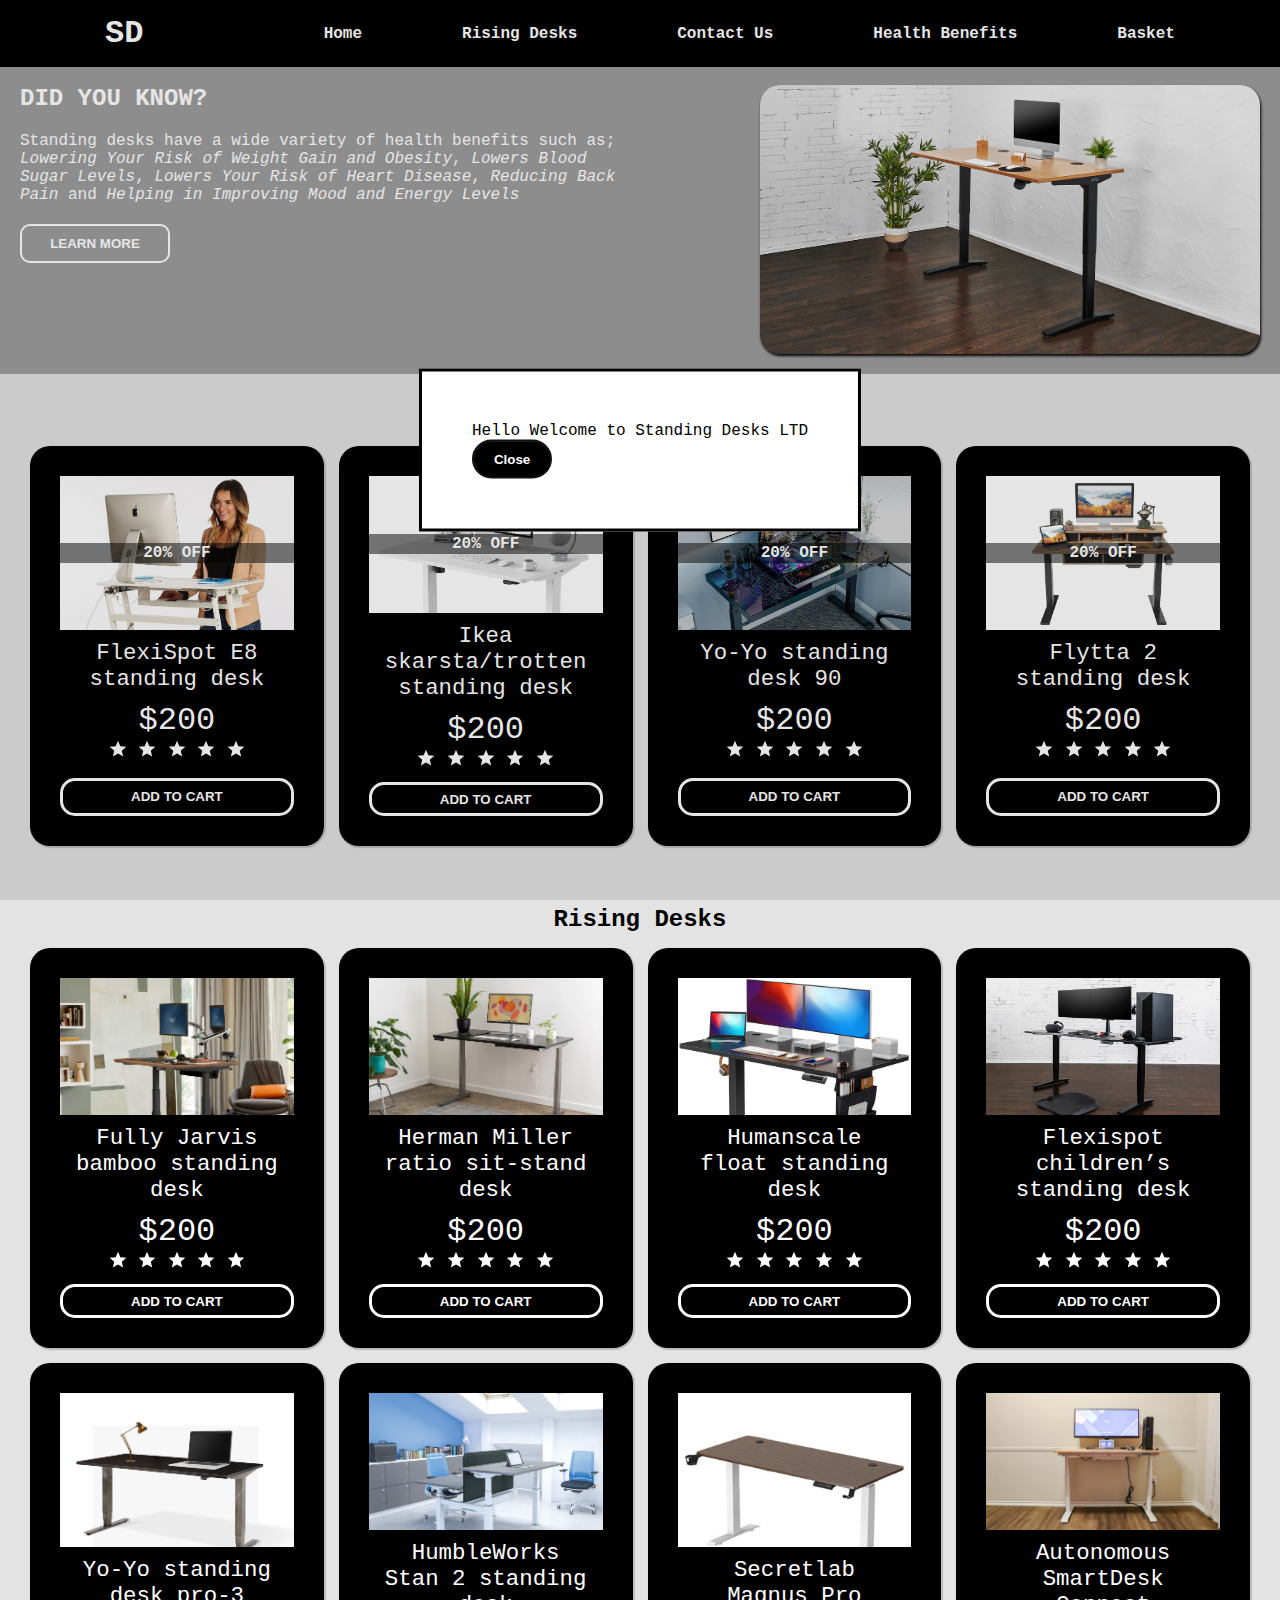
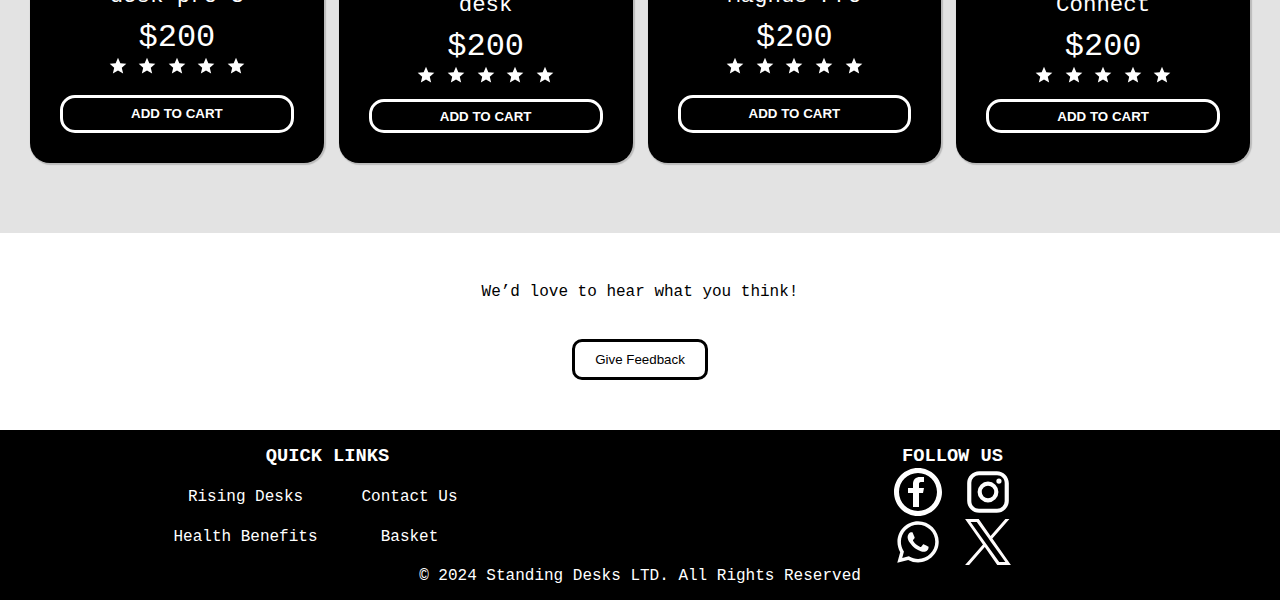
==== commit 02a13f46: "Add modal" ====
--- a/index.html
+++ b/index.html
@@ -15,9 +15,17 @@
             <li><a href="./assets/pages/rising-desks.html">Rising Desks</a></li>
             <li><a href="./assets/pages/contact-us.html">Contact Us</a></li>
             <li><a href="./assets/pages/health-benefits.html">Health Benefits</a></li>
-            <li><a href="">Basket</a></li>
+            <li><a href="./assets/pages/basket.html">Basket</a></li>
         </ul>
     </div>
+    <!--modal pop up-->
+    
+        <dialog class="modal">
+            <p>Hello Welcome to Standing Desks LTD</p>
+            <button autofocus>Close</button>
+        </dialog>
+
+    
     <!--HERO -->
     <div class="hero">
         <div class="hero-text">
@@ -253,5 +261,7 @@
         </div>
         <p>&#169; 2024 Standing Desks LTD. All Rights Reserved</p>
     </div>
+
+    <script src="./assets/js/script.js"></script>
 </body>
 </html>--- a/assets/css/styles.css
+++ b/assets/css/styles.css
@@ -49,7 +49,22 @@
     font-size: 2rem;
     font-weight: 900;
 }
-
+/* style rules for modal pop up*/
+
+.modal{
+    padding: 50px;
+    top: 50%;
+    left: 50%;
+    translate: -50% -50%;
+}
+
+.modal button{
+    padding: 10px 20px;
+    border-radius: 20px;
+    color: var(--text-color);
+    font-weight: 900;
+    background-color: black;
+}
 /*style rules for hero */
 
 .hero
@@ -544,3 +559,64 @@
 .bottom-line-container div:nth-child(2){
     padding: 30px;
 }
+
+/*style rules for basket section*/
+
+.product-table{
+    margin: 100px;
+    display: grid;
+    
+    
+}
+
+.product-table .table-header{
+    display: grid;
+    justify-items: center;
+    color: var(--text-color);
+    background-color: black;
+    padding: 10px;
+    grid-template-columns: 1fr 1fr 1fr;
+}
+
+.product-table .table-content{
+    display: grid;
+    grid-template-columns: 1fr 1fr 1fr;
+    background-color: whitesmoke;
+    height: 300px;
+    overflow: auto;
+
+}
+
+.payment-form{
+    display: flex;
+    flex-direction: column;
+    gap: 20px;
+    margin: 100px;
+}
+
+.payment-form > h2{
+    text-align: center;
+}
+
+.payment-form .details{
+    display: grid;
+    grid-template-columns: 1fr;
+    row-gap: 5px;
+}
+
+.payment-form .details input,
+select
+{
+    padding: 10px 20px;
+    border-radius: 20px;
+}
+
+.payment-form > button{
+    color: var(--text-color);
+    background-color: black;
+    padding: 10px 20px;
+    font-weight: 900;
+    width: 150px;
+    align-self: center;
+    border-radius: 20px;
+}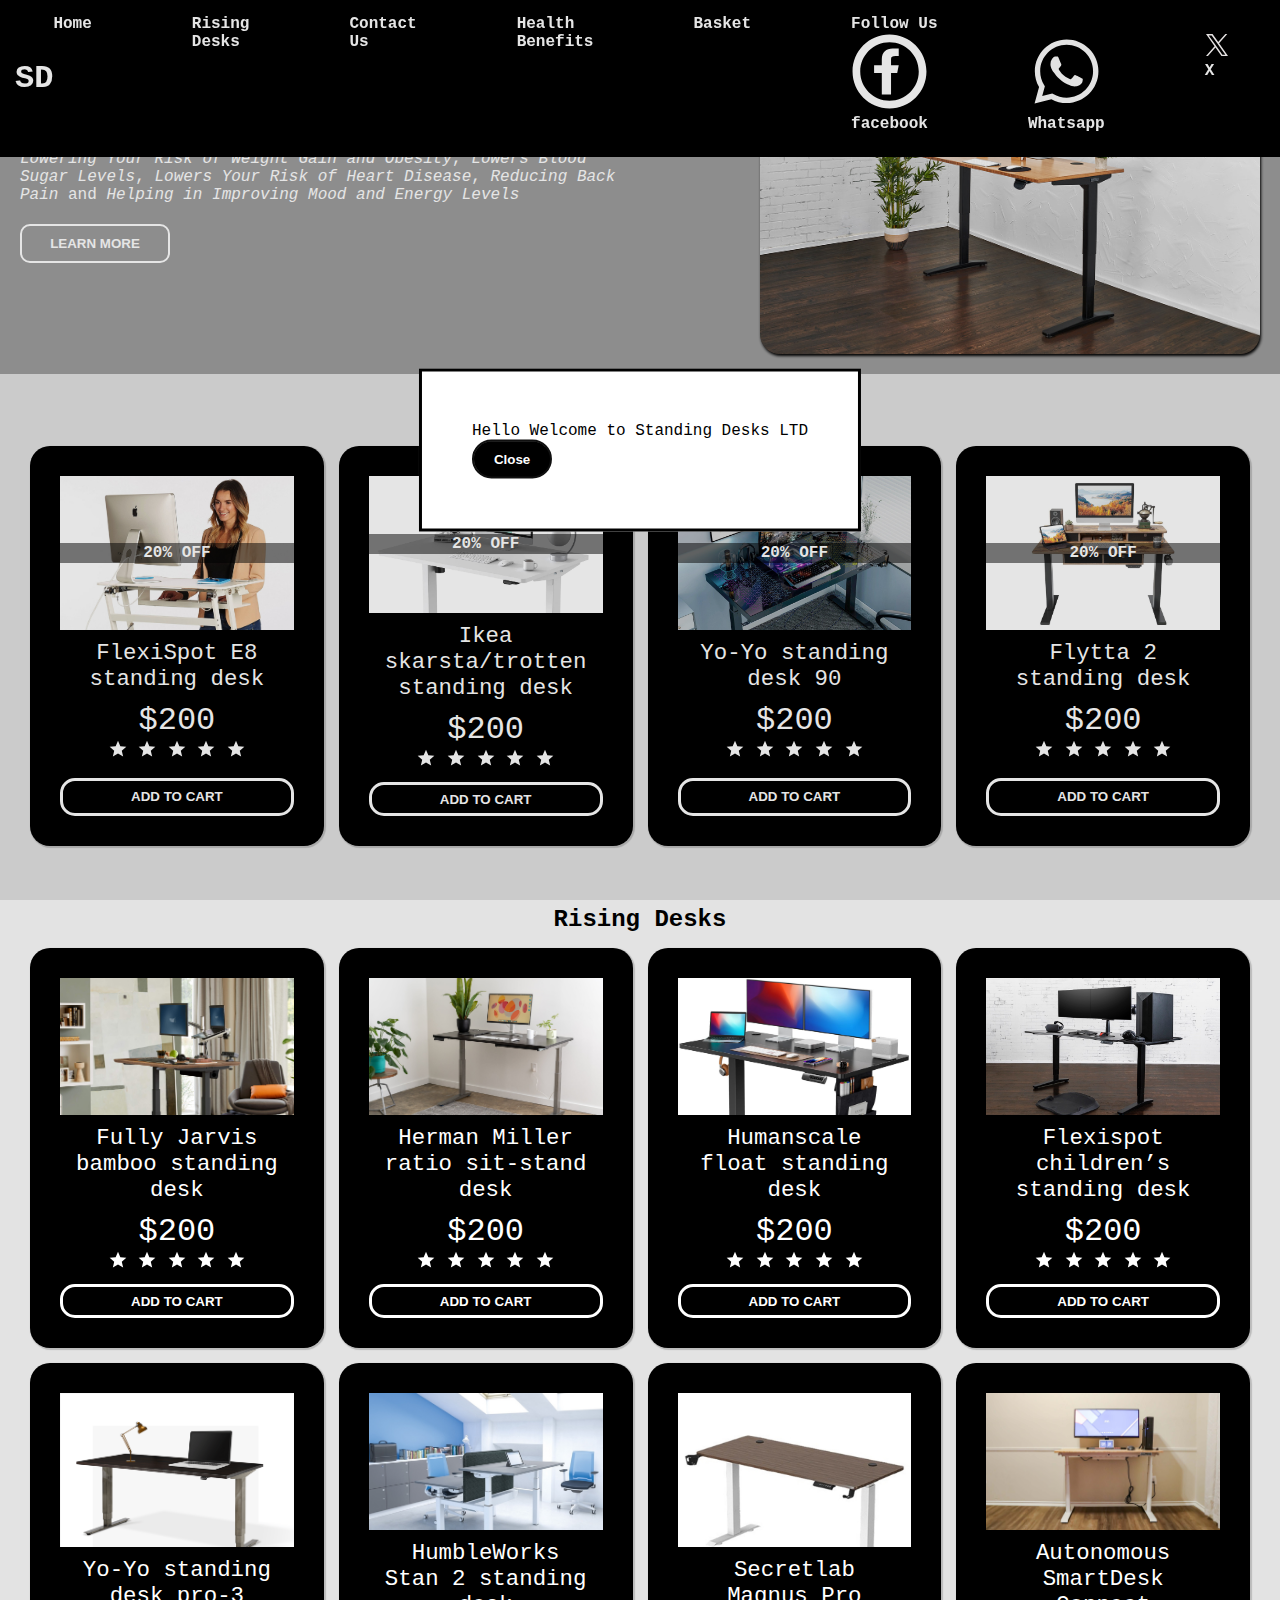
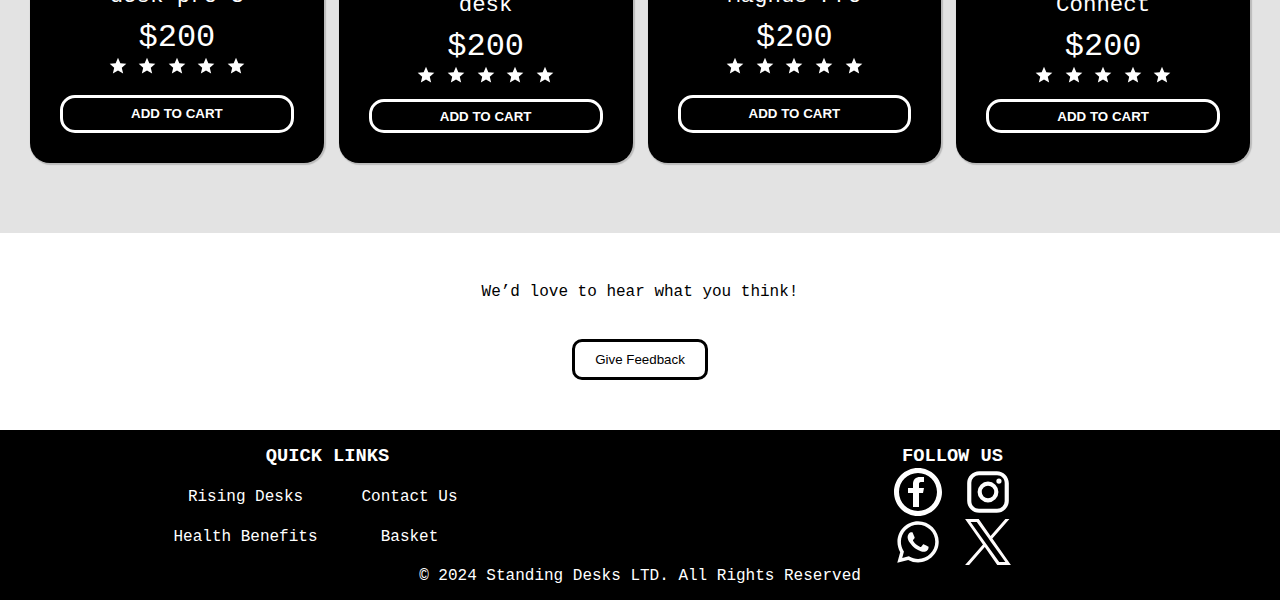
==== commit 2ab0ffdd: "Add drop-down menu container" ====
--- a/index.html
+++ b/index.html
@@ -16,8 +16,17 @@
             <li><a href="./assets/pages/contact-us.html">Contact Us</a></li>
             <li><a href="./assets/pages/health-benefits.html">Health Benefits</a></li>
             <li><a href="./assets/pages/basket.html">Basket</a></li>
-        </ul>
-    </div>
+            <li>
+                <p> <span>Follow Us</span><img src="./assets/img/down-arrow.svg" alt=""></p>
+                    <ul class="sub-menu">
+                        <li><img src="./assets/img/facebook.svg" alt="">facebook</li>
+                        <li><img src="./assets/img/whatsapp-icon.svg" alt="">Whatsapp</li>
+                        <li><img src="./assets/img/x-icon.svg" alt="">X</li>
+                        <li><img src="./assets/img/instagram-icon.svg" alt="">Instagram</li>
+                    </ul>
+            </li>
+                </div>
+            
     <!--modal pop up-->
     
         <dialog class="modal">
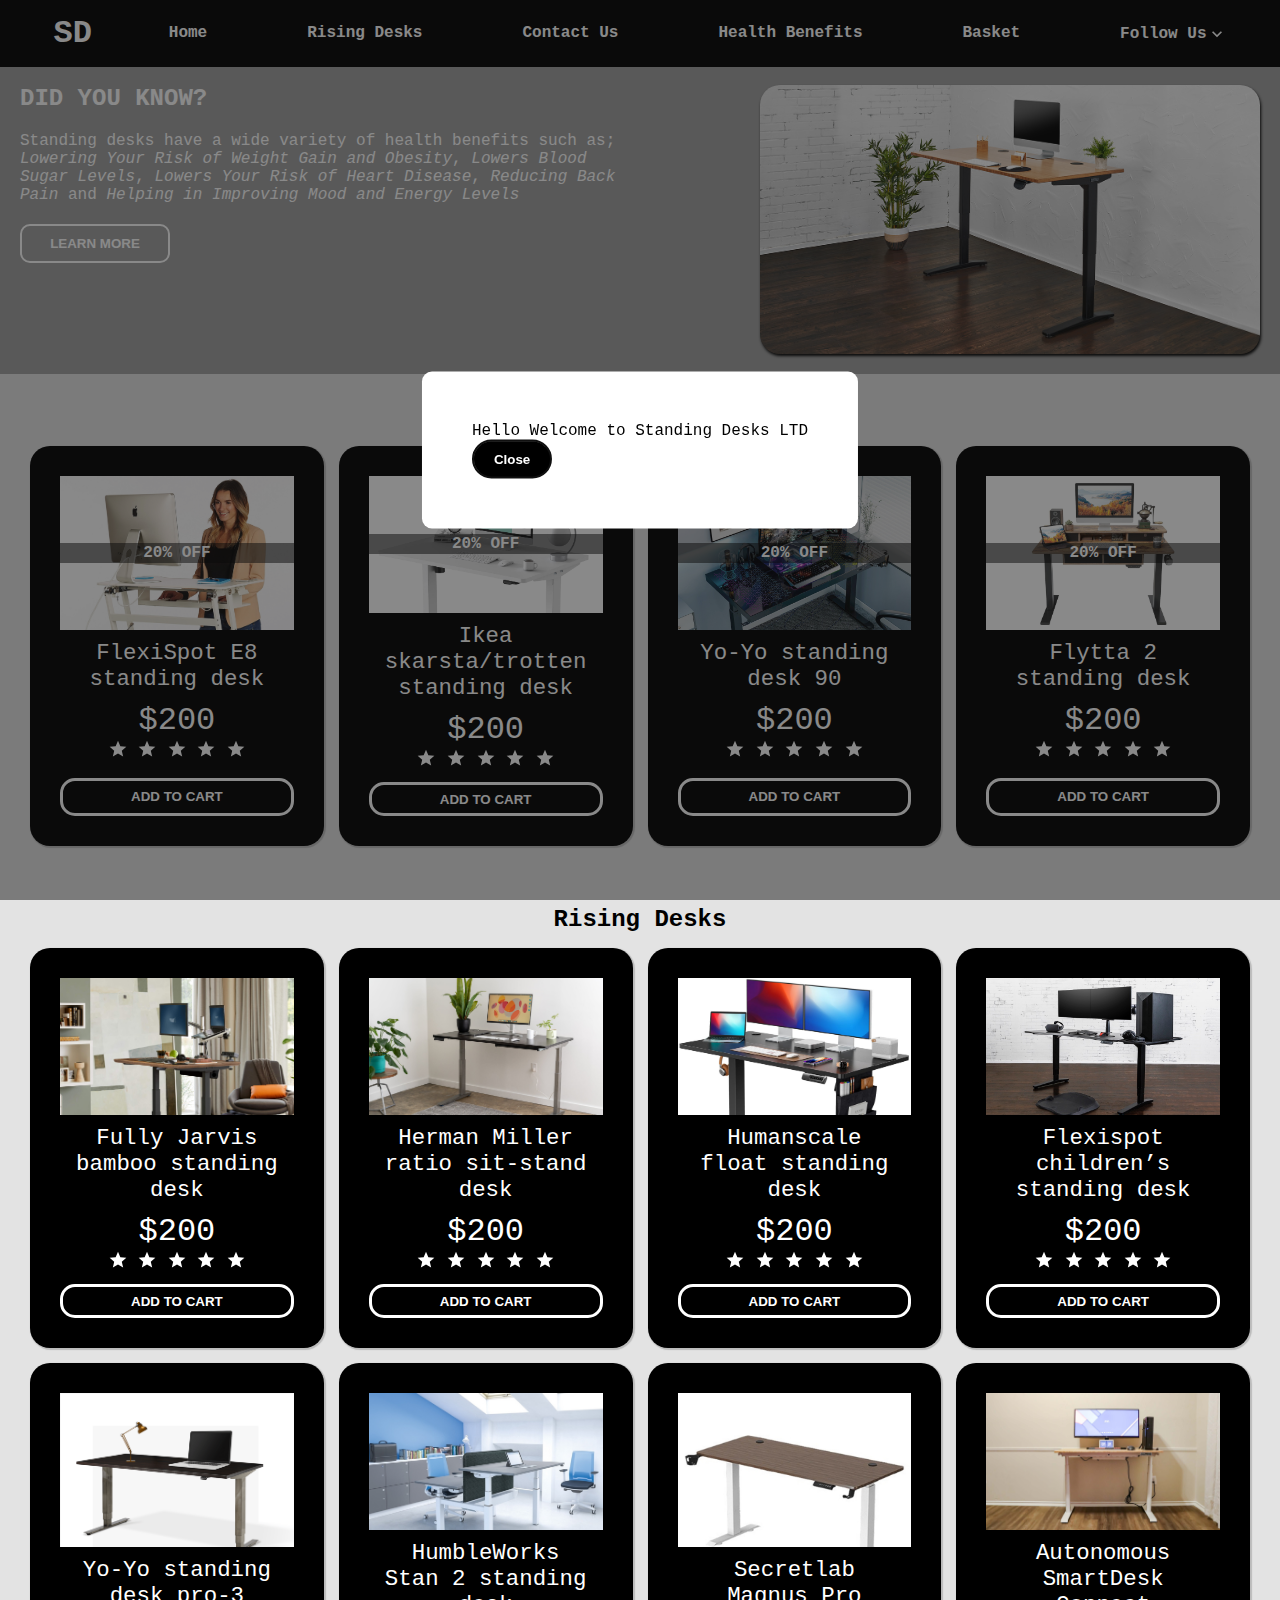
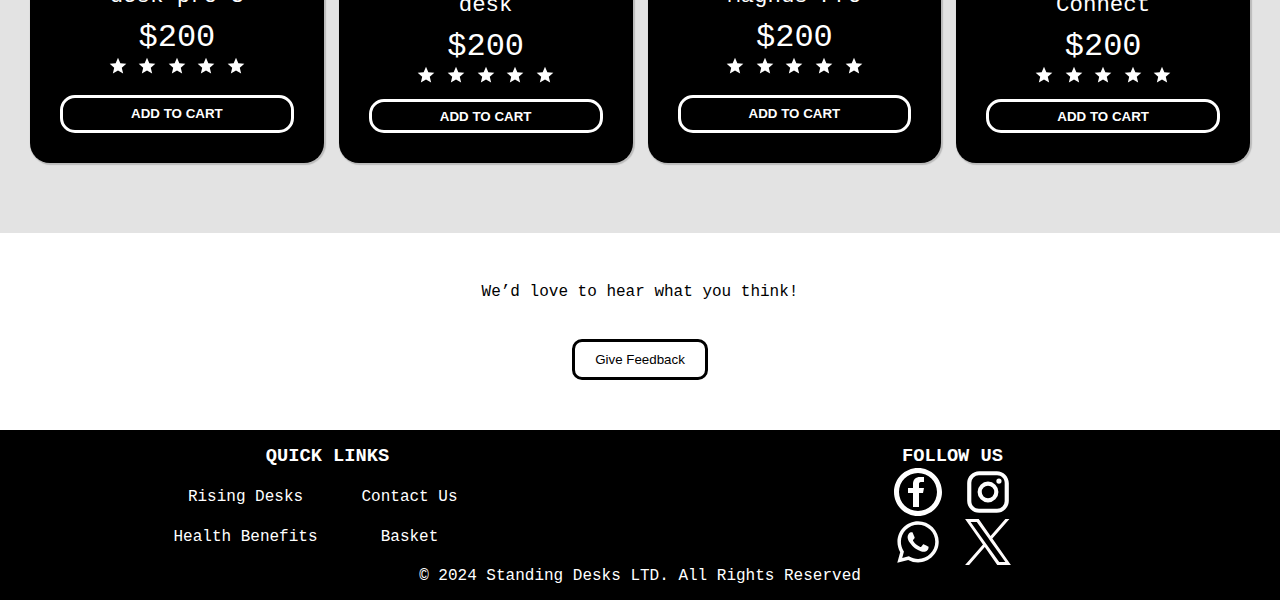
==== commit 1fa65ba1: "Add data attribute for item numbers" ====
--- a/index.html
+++ b/index.html
@@ -48,7 +48,7 @@
     <div class="special-offers">
         <h2>SPECIAL OFFERS!</h2>
         <!--product card section-->
-        <div class="product-card">
+        <div class="product-card" >
             <div class="product-image">
                 <div class="tag">20% OFF</div>
             </div>
@@ -62,10 +62,10 @@
                 <img src="./assets/img/star.svg" alt="">
                 <img src="./assets/img/star.svg" alt="">
             </div>
-            <button>ADD TO CART</button>
-        </div>
-
-        <div class="product-card">
+            <button data-item-number = "0">ADD TO CART</button>
+        </div>
+
+        <div class="product-card" >
             <div class="product-image">
                 <div class="tag">20% OFF</div>
             </div>
@@ -79,10 +79,10 @@
                 <img src="./assets/img/star.svg" alt="">
                 <img src="./assets/img/star.svg" alt="">
             </div>
-            <button>ADD TO CART</button>
-        </div>
-
-        <div class="product-card">
+            <button data-item-number = "1">ADD TO CART</button>
+        </div>
+
+        <div class="product-card" >
             <div class="product-image">
                 <div class="tag">20% OFF</div>
             </div>
@@ -95,24 +95,24 @@
                 <img src="./assets/img/star.svg" alt="">
                 <img src="./assets/img/star.svg" alt="">
             </div>
-            <button>ADD TO CART</button>
-        </div>
-        <div class="product-card">
-            <div class="product-image">
-                <div class="tag">20% OFF</div>
-
-            </div>
-            <p class="product-name">Flytta 2 standing desk</p>
-
-            <p>$200</p>
-            <div class="rating">
-                <img src="./assets/img/star.svg" alt="">
-                <img src="./assets/img/star.svg" alt="">
-                <img src="./assets/img/star.svg" alt="">
-                <img src="./assets/img/star.svg" alt="">
-                <img src="./assets/img/star.svg" alt="">
-            </div>
-            <button>ADD TO CART</button>
+            <button data-item-number = "2">ADD TO CART</button>
+        </div>
+        <div class="product-card" >
+            <div class="product-image">
+                <div class="tag">20% OFF</div>
+
+            </div>
+            <p class="product-name" >Flytta 2 standing desk</p>
+
+            <p>$200</p>
+            <div class="rating">
+                <img src="./assets/img/star.svg" alt="">
+                <img src="./assets/img/star.svg" alt="">
+                <img src="./assets/img/star.svg" alt="">
+                <img src="./assets/img/star.svg" alt="">
+                <img src="./assets/img/star.svg" alt="">
+            </div>
+            <button data-item-number = "3">ADD TO CART</button>
         </div>    
 
     </div>
@@ -121,7 +121,7 @@
     <div class="rising-desks">
         <h2>Rising Desks</h2>
         <!--product card section-->
-        <div class="product-card">
+        <div class="product-card" >
             <div class="product-image">
             </div>
             <p class="product-name">Fully Jarvis bamboo standing desk</p>
@@ -134,10 +134,10 @@
                 <img src="./assets/img/star.svg" alt="">
                 <img src="./assets/img/star.svg" alt="">
             </div>
-            <button>ADD TO CART</button>
-        </div>
-
-        <div class="product-card">
+            <button data-item-number = "4">ADD TO CART</button>
+        </div>
+
+        <div class="product-card" >
             <div class="product-image">
             </div>
             <p class="product-name">Herman Miller ratio sit-stand desk</p>
@@ -150,10 +150,10 @@
                 <img src="./assets/img/star.svg" alt="">
                 <img src="./assets/img/star.svg" alt="">
             </div>
-            <button>ADD TO CART</button>
-        </div>
-
-        <div class="product-card">
+            <button data-item-number = "5">ADD TO CART</button>
+        </div>
+
+        <div class="product-card" >
             <div class="product-image">
             </div>
             <p class="product-name">Humanscale float standing desk</p>
@@ -165,9 +165,9 @@
                 <img src="./assets/img/star.svg" alt="">
                 <img src="./assets/img/star.svg" alt="">
             </div>
-            <button>ADD TO CART</button>
-        </div>
-        <div class="product-card">
+            <button data-item-number = "6">ADD TO CART</button>
+        </div>
+        <div class="product-card" >
             <div class="product-image">
             </div>
             <p class="product-name">Flexispot children’s standing desk</p>
@@ -180,43 +180,43 @@
                 <img src="./assets/img/star.svg" alt="">
                 <img src="./assets/img/star.svg" alt="">
             </div>
-            <button>ADD TO CART</button>
+            <button data-item-number = "7">ADD TO CART</button>
         </div> 
+        <div class="product-card" >
+            <div class="product-image">
+            </div>
+            <p class="product-name">Yo-Yo standing desk pro-3</p>
+
+            <p>$200</p>
+            <div class="rating">
+                <img src="./assets/img/star.svg" alt="">
+                <img src="./assets/img/star.svg" alt="">
+                <img src="./assets/img/star.svg" alt="">
+                <img src="./assets/img/star.svg" alt="">
+                <img src="./assets/img/star.svg" alt="">
+            </div>
+            <button data-item-number = "8">ADD TO CART</button>
+        </div>
+
+        <div class="product-card" >
+            <div class="product-image">
+            </div>
+            <p class="product-name">HumbleWorks Stan 2 standing desk</p>
+
+            <p>$200</p>
+            <div class="rating">
+                <img src="./assets/img/star.svg" alt="">
+                <img src="./assets/img/star.svg" alt="">
+                <img src="./assets/img/star.svg" alt="">
+                <img src="./assets/img/star.svg" alt="">
+                <img src="./assets/img/star.svg" alt="">
+            </div>
+            <button data-item-number = "9">ADD TO CART</button>
+        </div>
+
         <div class="product-card">
             <div class="product-image">
             </div>
-            <p class="product-name">Yo-Yo standing desk pro-3</p>
-
-            <p>$200</p>
-            <div class="rating">
-                <img src="./assets/img/star.svg" alt="">
-                <img src="./assets/img/star.svg" alt="">
-                <img src="./assets/img/star.svg" alt="">
-                <img src="./assets/img/star.svg" alt="">
-                <img src="./assets/img/star.svg" alt="">
-            </div>
-            <button>ADD TO CART</button>
-        </div>
-
-        <div class="product-card">
-            <div class="product-image">
-            </div>
-            <p class="product-name">HumbleWorks Stan 2 standing desk</p>
-
-            <p>$200</p>
-            <div class="rating">
-                <img src="./assets/img/star.svg" alt="">
-                <img src="./assets/img/star.svg" alt="">
-                <img src="./assets/img/star.svg" alt="">
-                <img src="./assets/img/star.svg" alt="">
-                <img src="./assets/img/star.svg" alt="">
-            </div>
-            <button>ADD TO CART</button>
-        </div>
-
-        <div class="product-card">
-            <div class="product-image">
-            </div>
             <p class="product-name">Secretlab Magnus Pro</p>
             <p>$200</p>
             <div class="rating">
@@ -226,9 +226,9 @@
                 <img src="./assets/img/star.svg" alt="">
                 <img src="./assets/img/star.svg" alt="">
             </div>
-            <button>ADD TO CART</button>
-        </div>
-        <div class="product-card">
+            <button data-item-number = "10">ADD TO CART</button>
+        </div>
+        <div class="product-card" >
             <div class="product-image">
             </div>
             <p class="product-name">Autonomous SmartDesk Connect</p>
@@ -241,7 +241,7 @@
                 <img src="./assets/img/star.svg" alt="">
                 <img src="./assets/img/star.svg" alt="">
             </div>
-            <button>ADD TO CART</button>
+            <button data-item-number = "11">ADD TO CART</button>
         </div>    
 
     </div>   
--- a/assets/css/styles.css
+++ b/assets/css/styles.css
@@ -49,6 +49,55 @@
     font-size: 2rem;
     font-weight: 900;
 }
+
+/*style rules for drop down menu*/
+.nav ul li:nth-child(6){
+    display: flex;
+    flex-direction: column;
+    align-items: center;
+}
+
+.nav ul li:nth-child(6) p{
+    display: flex;
+    align-items: center;
+}
+
+.nav ul li:nth-child(6) img{
+    width: 20px;
+}
+
+.nav ul li:nth-child(6) ul li{
+    display: flex;
+    align-items: center;
+    gap: 5px;
+}
+
+
+
+.nav ul li ul.sub-menu{
+    position: absolute;
+    margin-top: 20px;
+    display: flex;
+    visibility: hidden;
+    flex-direction: column;
+    align-items: center;
+    gap: 10px;
+    padding: 20px;
+    background-color: black;
+    
+}
+
+.nav ul li:hover ul.sub-menu{
+    visibility: visible;
+    background-color: black;
+}
+
+
+
+
+
+
+
 /* style rules for modal pop up*/
 
 .modal{
@@ -56,6 +105,12 @@
     top: 50%;
     left: 50%;
     translate: -50% -50%;
+    border: none;
+    border-radius: 10px;
+}
+
+.modal::backdrop{
+    background-color:rgba(19, 19, 19, 0.5);
 }
 
 .modal button{
